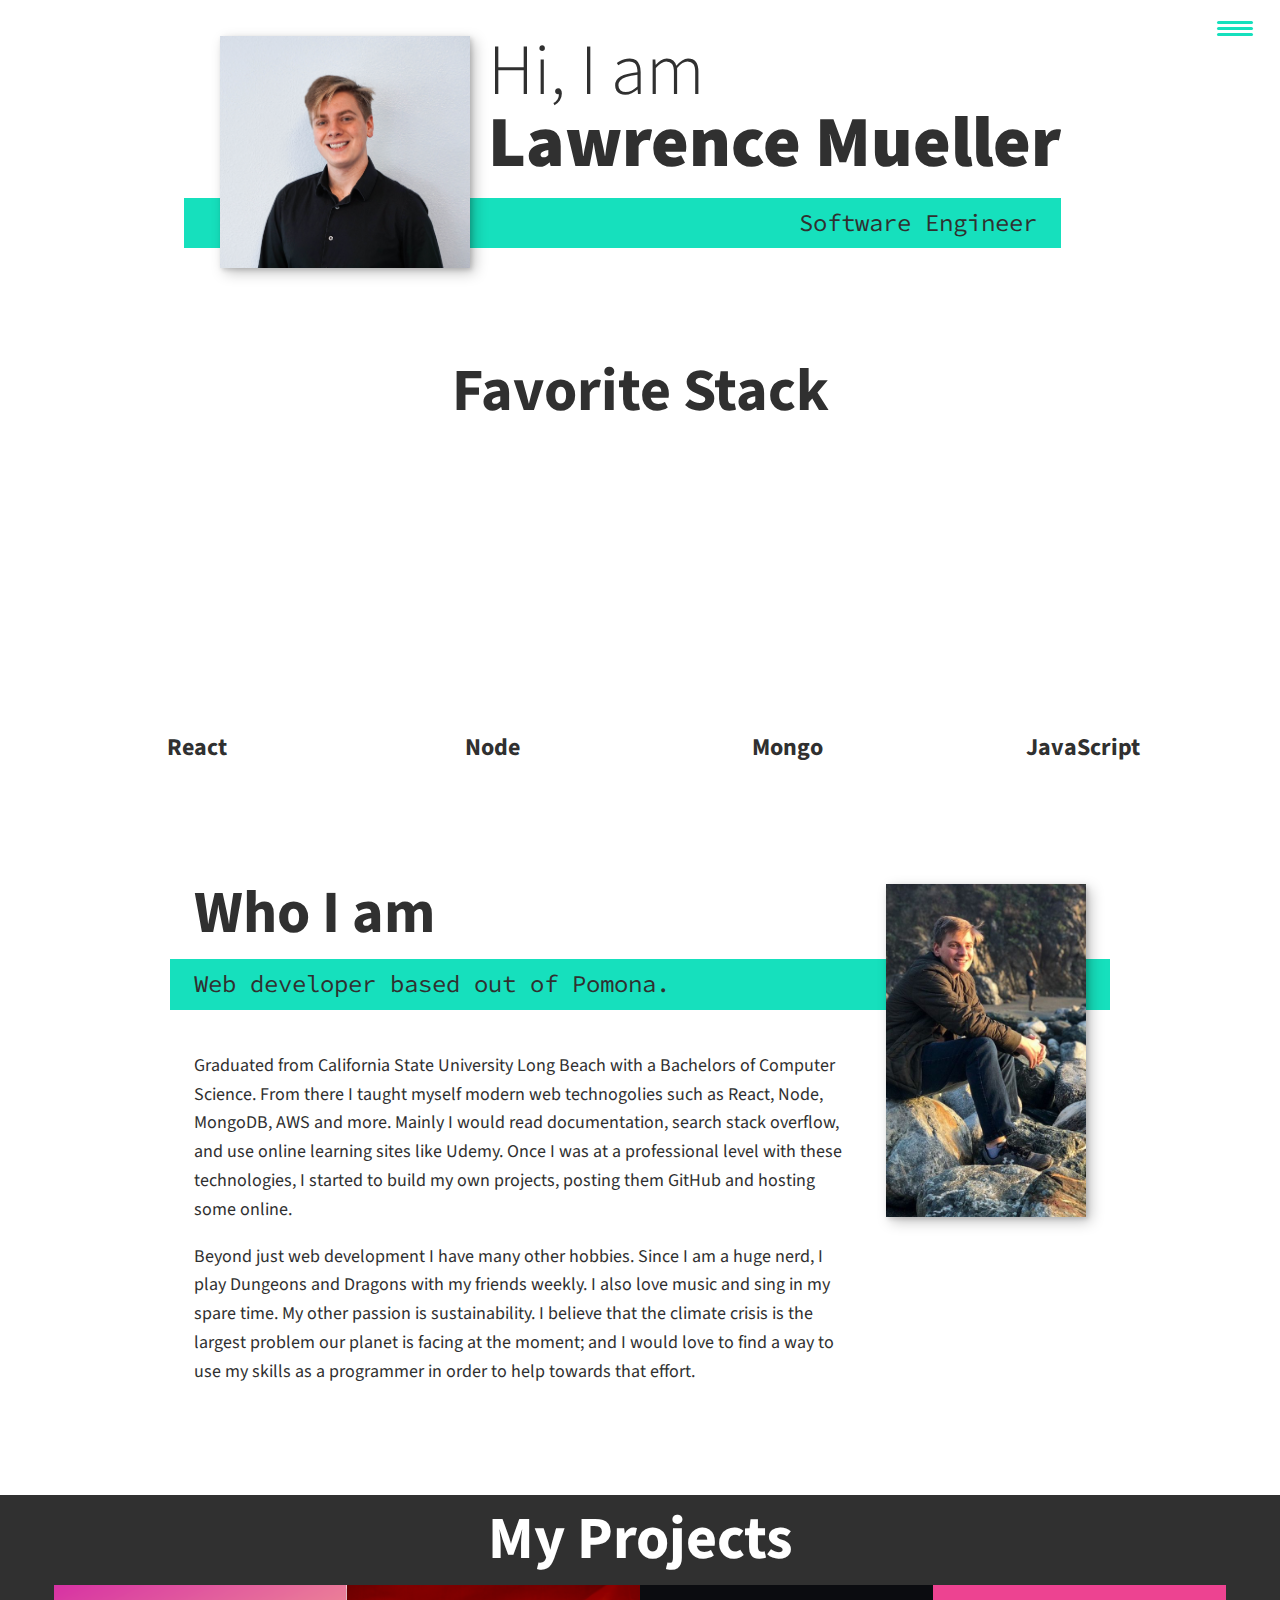
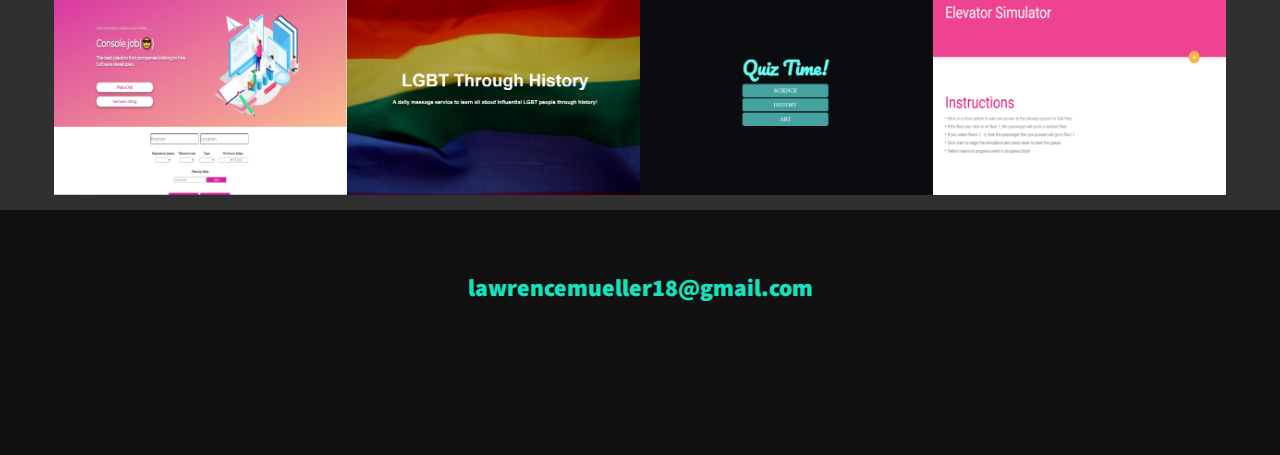
==== index.html @ 572e06e1 "Updating my resume link" ====
<!DOCTYPE html>
<html lang="en">

<head>
   <meta charset="UTF-8" />
   <meta name="viewport" content="width=device-width, initial-scale=1.0" />
   <title>Lawrence Mueller Portfolio</title>

      <link type="text/css" rel="stylesheet" href="normalize.css" />
      <link rel="stylesheet" href="https://cdnjs.cloudflare.com/ajax/libs/font-awesome/5.11.2/css/all.css"
         integrity="sha256-46qynGAkLSFpVbEBog43gvNhfrOj+BmwXdxFgVK/Kvc=" crossorigin="anonymous" />
      <link href="https://fonts.googleapis.com/css?family=Source+Code+Pro:400,900|Source+Sans+Pro:300,900&display=swap"
         rel="stylesheet" />

   <link rel="stylesheet" href="./CSS/index.css" />
</head>

<body>
   <header>
      <button class="nav-toggle" aria-label="toggle navigation">
         <span class="hamburger"></span>
      </button>
      <nav class="nav">
         <ul class="nav__list">
            <li class="nav__item">
               <a href="#home" class="nav__link">Home</a>
            </li>
            <li class="nav__item">
               <a href="#skills" class="nav__link">Favorite Stack</a>
            </li>
            <li class="nav__item">
               <a href="#about" class="nav__link">About me</a>
            </li>
            <li class="nav__item">
               <a href="#work" class="nav__link">Projects</a>
            </li>
         </ul>
      </nav>
   </header>

   <!-- Introduction -->
   <section class="intro" id="home">
      <h1 class="section__title section__title--intro">
         Hi, I am <strong>Lawrence Mueller</strong>
      </h1>
      <p class="section__subtitle section__subtitle--intro">
         Software Engineer
      </p>
      <img src="img/lawrence1.jpg" alt="a picture of Lawrence Mueller" class="intro__img" />
   </section>

   <!-- My skills -->
   <section id="skills">
      <h2 class="section__title section__title--skills">Favorite Stack</h2>
      <div class="row">
         <div class="column">
            <div class="card">
               <div class="skills--img react"></div>
               <h3>React</h3>
            </div>
         </div>

         <div class="column">
            <div class="card">
               <div class="skills--img node"></div>
               <h3>Node</h3>
            </div>
         </div>

         <div class="column">
            <div class="card">
               <div class="skills--img mongo"></div>
               <h3>Mongo</h3>
            </div>
         </div>
         <div class="column">
            <div class="card">
               <div class="skills--img js"></div>
               <h3>JavaScript</h3>
            </div>
         </div>
   </section>

   <!-- About me -->
   <section class="about-me" id="about">
      <h2 class="section__title section__title--about">Who I am</h2>
      <p class="section__subtitle section__subtitle--about">
         Web developer based out of Pomona.
      </p>

      <div class="about-me__body">
         <p>
            Graduated from California State University Long Beach with a
            Bachelors of Computer Science. From there I taught
            myself modern web technogolies such as React, Node, MongoDB, AWS
            and more. Mainly I would read documentation, search stack overflow,
            and use online learning sites like Udemy. Once I was at a professional level with these technologies,
            I started to build my own projects, posting them GitHub and hosting some online.
         </p>
         <p>
            Beyond just web development I have many other hobbies. Since I am
            a huge nerd, I play Dungeons and Dragons with my friends weekly.
            I also love music and sing in my spare time. My other passion is
            sustainability. I believe that the climate crisis is the largest
            problem our planet is facing at the moment; and I would love to
            find a way to use my skills as a programmer in order to help
            towards that effort.
         </p>
      </div>

      <img src="img/lawrence2.jpg" alt="Jane leaning against a bus" class="about-me__img" />
   </section>

   <!-- Projects -->
   <section class="my-work" id="work">
      <h2 class="section__title section__title--work">My Projects</h2>
      <p class="section__subtitle section__subtitle--work"></p>

      <div class="portfolio">
         <!-- Portfolio item 01 -->
         <a href="./Pages/job-board.html" class="portfolio__item">
            <img src="img/job-board1.png" alt="picture of my job board project" class="portfolio__img" />
         </a>

         <!-- Portfolio item 02 -->
         <a href="./Pages/messenger-service.html" class="portfolio__item">
            <img src="img/MessageService1.png" alt="picture of my messenger service project" class="portfolio__img" />
         </a>

         <!-- Portfolio item 03 -->
         <a href="./Pages/react-quiz.html" class="portfolio__item">
            <img src="img/Quiz1.PNG" alt="picture of my React Quiz project" class="portfolio__img" />
         </a>

         <!-- Portfolio item 04 -->
         <a href="./Pages/elevator-simulator.html" class="portfolio__item">
            <img src="img/elevator1.PNG" alt="picture of my messenger service project" class="portfolio__img" />
         </a>
      </div>
   </section>

   <!-- Footer -->
   <footer class="footer">
      <a href="mailto:lawrencemueller18@gmail.com" class="footer__link">lawrencemueller18@gmail.com</a>
      <ul class="social-list">
         <li class="social-list__item">
            <a class="social-list__link" href="https://github.com/LawrenceMueller" target="_blank">
               <i class="fab fa-github"></i>
            </a>
         </li>
         <li class="social-list__item">
            <a class="social-list__link" href="https://www.linkedin.com/in/lawrence-mueller/" target="_blank">
               <i class="fab fa-linkedin-in"></i>
            </a>
         </li>
         <li class="social-list__item">
            <a class="social-list__link"
               href="https://drive.google.com/file/d/1eVLVsWlhExanmYrdxJylTWbT0TGegaFJ/view?usp=sharing"
               target="_blank">
               <i class="far fa-file"></i>
            </a>
         </li>
      </ul>
   </footer>

   <script src="./JS/index.js"></script>
</body>

</html>
---- CSS/index.css ----
*,
*::before,
*::after {
  box-sizing: border-box;
}

/* Custom Properties, update these for your own design */

:root {
  --ff-primary: 'Source Sans Pro', sans-serif;
  --ff-secondary: 'Source Code Pro', monospace;

  --fw-reg: 300;
  --fw-bold: 900;

  --clr-light: #fff;
  --clr-dark: #303030;
  --clr-accent: #16e0bd;

  --fs-h1: 3rem;
  --fs-h2: 2.25rem;
  --fs-h3: 1.25rem;
  --fs-body: 1rem;

  --bs: 0.25em 0.25em 0.75em rgba(0, 0, 0, 0.25),
    0.125em 0.125em 0.25em rgba(0, 0, 0, 0.15);
}

@media (min-width: 800px) {
  :root {
    --fs-h1: 4.5rem;
    --fs-h2: 3.75rem;
    --fs-h3: 1.5rem;
    --fs-body: 1.125rem;
  }
}

/* General styles */

/* endable this to add smooth scrolling */
html {
  scroll-behavior: smooth;
}

body {
  background: var(--clr-light);
  color: var(--clr-dark);
  margin: 0;
  font-family: var(--ff-primary);
  font-size: var(--fs-body);
  line-height: 1.6;
}

section {
  padding: 0px 3em 5em 3em;
}

img {
  display: block;
  max-width: 100%;
}

strong {
  font-weight: var(--fw-bold);
}

:focus {
  outline: 3px solid var(--clr-accent);
  outline-offset: 3px;
}

/* Buttons */

.btn {
  display: inline-block;
  padding: 0.5em 2.5em;
  background: var(--clr-accent);
  color: var(--clr-dark);
  text-decoration: none;
  cursor: pointer;
  font-size: 0.8rem;
  text-transform: uppercase;
  letter-spacing: 2px;
  font-weight: var(--fw-bold);
  transition: transform 200ms ease-in-out;
}

.btn:hover {
  transform: scale(1.1);
}

/* Typography */

h1,
h2,
h3 {
  line-height: 1;
  margin: 0;
}

h1 {
  font-size: var(--fs-h1);
}
h2 {
  font-size: var(--fs-h2);
}
h3 {
  font-size: var(--fs-h3);
}

.section__title {
  margin-bottom: 0.25em;
}

.section__title--intro {
  font-weight: var(--fw-reg);
}

.section__title--intro strong {
  display: block;
}

.section__subtitle {
  margin: 0;
  font-size: var(--fs-h3);
}

.section__subtitle--intro,
.section__subtitle--about {
  background: var(--clr-accent);
  padding: 0.25em 1em;
  font-family: var(--ff-secondary);
  margin-bottom: 1em;
}

.section__subtitle--work {
  color: var(--clr-accent);
  font-weight: var(--fw-bold);
}

.section__title--skills {
  text-align: center;
  margin-bottom: 0.5em;
}

/* header */

header {
  display: flex;
  justify-content: space-between;
  padding: 1em;
}

.nav {
  position: fixed;
  background: var(--clr-dark);
  color: var(--clr-light);
  top: 0;
  bottom: 0;
  left: 0;
  right: 0;
  z-index: 100;

  transform: translateX(100%);
  transition: transform 250ms cubic-bezier(0.5, 0, 0.5, 1);
}

.nav__list {
  list-style: none;
  display: flex;
  height: 100%;
  flex-direction: column;
  justify-content: space-evenly;
  align-items: center;
  margin: 0;
  padding: 0;
}

.nav__link {
  color: inherit;
  font-weight: var(--fw-bold);
  font-size: var(--fs-h2);
  text-decoration: none;
}

.nav__link:hover {
  color: var(--clr-accent);
}

.nav-toggle {
  padding: 0.5em;
  background: transparent;
  border: 0;
  cursor: pointer;
  position: absolute;
  right: 1em;
  top: 1em;
  z-index: 1000;
}

.nav-open .nav {
  transform: translateX(0);
}

.nav-open .nav-toggle {
  position: fixed;
}

.nav-open .hamburger {
  transform: rotate(0.625turn);
}

.nav-open .hamburger::before {
  transform: rotate(90deg) translateX(-6px);
}

.nav-open .hamburger::after {
  opacity: 0;
}

.hamburger {
  display: block;
  position: relative;
}

.hamburger,
.hamburger::before,
.hamburger::after {
  background: var(--clr-accent);
  width: 2em;
  height: 3px;
  border-radius: 1em;
  transition: transform 250ms ease-in-out;
}

.hamburger::before,
.hamburger::after {
  content: '';
  position: absolute;
  left: 0;
  right: 0;
}

.hamburger::before {
  top: 6px;
}
.hamburger::after {
  bottom: 6px;
}

/*  Intro section  */

.intro {
  position: relative;
}

.intro__img {
  box-shadow: var(--bs);
}

.section__subtitle--intro {
  display: inline-block;
}

@media (min-width: 600px) {
  .intro {
    display: grid;
    width: min-content;
    margin: 0 auto;
    grid-column-gap: 1em;
    grid-template-areas:
      'img title'
      'img subtitle';
    grid-template-columns: min-content max-content;
  }

  .intro__img {
    grid-area: img;
    min-width: 250px;
    position: relative;
    z-index: 2;
  }

  .section__subtitle--intro {
    align-self: start;
    grid-column: -1 / 1;
    grid-row: 2;
    text-align: right;
    position: relative;
    left: -1.5em;
    width: calc(100% + 1.5em);
  }
}

/*  My Skills section  */

/* Float four columns side by side */
.column {
  float: left;
  width: 25%;
  padding: 0 10px;
}

/* Remove extra left and right margins, due to padding */
.row {
  margin: 0 -5px;
}

/* Clear floats after the columns */
.row:after {
  content: '';
  display: table;
  clear: both;
}

.skills--img {
  height: 250px;
  background-repeat: no-repeat;
  background-position: 50% 50%;
  margin-bottom: 1em;
}

.js {
  background-image: url('../img/javascript-badge.jpg');
}

.react {
  background-image: url('../img/react-badge2.png');
}

.node {
  background-image: url('../img/node-badge.jpg');
}

.mongo {
  background-image: url('../img/mongo-badge.jpg');
}

.aws {
  background-image: url('../img/AWS-badge.png');
}

.css {
  background-image: url('../img/CSS-badge.png');
}

.html {
  background-image: url('../img/HTML-badge.png');
}

.github {
  background-image: url('../img/github-badge2.png');
}

/* Style the counter cards */
.card {
  padding: 16px;
  text-align: center;
  margin-bottom: 1em;
}

/* Responsive columns */

@media screen and (max-width: 1160px) {
  .column {
    width: 33%;
  }

  .skills--img {
    height: 220px;
  }
}

@media screen and (max-width: 900px) {
  .column {
    width: 50%;
  }

  .skills--img {
    height: 240px;
  }
}

@media screen and (max-width: 600px) {
  .column {
    width: 100%;
    display: block;
    margin-bottom: 10px;
  }

  .skills--img {
    height: 260px;
  }
}

@media screen and (max-width: 600px) {
  .column {
    width: 100%;
    display: block;
    margin-bottom: 20px;
  }
}

.about-me {
  max-width: 1000px;
  margin: 0 auto;
}

.about-me__img {
  box-shadow: var(--bs);
}

@media (min-width: 600px) {
  .about-me {
    display: grid;
    grid-template-columns: 1fr 200px;
    grid-template-areas:
      'title img'
      'subtitle img'
      'text img';
    grid-column-gap: 2em;
  }

  .section__title--about {
    grid-area: title;
  }

  .section__subtitle--about {
    grid-column: 1 / -1;
    grid-row: 2;
    position: relative;
    left: -1em;
    width: calc(100% + 2em);
    padding-left: 1em;
    padding-right: calc(200px + 4em);
  }

  .about-me__img {
    grid-area: img;
    position: relative;
    z-index: 2;
  }
}

/* My Work */

.my-work {
  background-color: var(--clr-dark);
  color: var(--clr-light);
  text-align: center;
  padding-top: 15px;
  padding-bottom: 15px;
}

.portfolio {
  display: grid;
  grid-template-columns: repeat(auto-fit, minmax(200px, 1fr));
}

.portfolio__item {
  background: var(--clr-accent);
  overflow: hidden;
}

.portfolio__img {
  transition: transform 750ms cubic-bezier(0.5, 0, 0.5, 1), opacity 250ms linear;
  width: 100%;
  height: auto;
}

.portfolio__item:focus {
  position: relative;
  z-index: 2;
}

.portfolio__img:hover,
.portfolio__item:focus .portfolio__img {
  transform: scale(1.2);
  opacity: 0.5;
}

.youtube-video {
  margin: 2em auto;
  border: 1px solid black;
  width: 100%;
  height: max(20vw, 400px);
}

/* footer */

.footer {
  background: #111;
  color: var(--clr-accent);
  text-align: center;
  padding: 2.5em 0;
  font-size: var(--fs-h3);
}

.footer a {
  color: inherit;
  text-decoration: none;
}

.footer__link {
  font-weight: var(--fw-bold);
}

.footer__link:hover,
.social-list__link:hover {
  opacity: 0.7;
}

.footer__link:hover {
  text-decoration: underline;
}

.social-list {
  list-style: none;
  display: flex;
  justify-content: center;
  margin: 2em 0 0;
  padding: 0;
}

.social-list__item {
  margin: 0 0.5em;
}

.social-list__link {
  padding: 0.5em;
}

/* Individual portfolio item styles */

.portfolio-item-individual {
  padding: 0 2em 2em;
  max-width: 1000px;
  margin: 0 auto;
}

.portfolio-item-individual p {
  max-width: 600px;
  margin-left: auto;
  margin-right: auto;
}

.project-btn {
  display: inline-block;
  padding: 0.5em 2.5em;
  background: var(--clr-accent);
  color: var(--clr-dark);
  text-decoration: none;
  cursor: pointer;
  font-size: 0.8rem;
  text-transform: uppercase;
  letter-spacing: 2px;
  font-weight: var(--fw-bold);
  transition: transform 200ms ease-in-out;
  text-align: center;
  margin-bottom: 0.3em;
}

.project-btn-container {
  text-align: center;
}

.project-btn:hover {
  transform: scale(1.1);
}

.center {
  margin-left: auto;
  margin-right: auto;
  width: 50%;
}
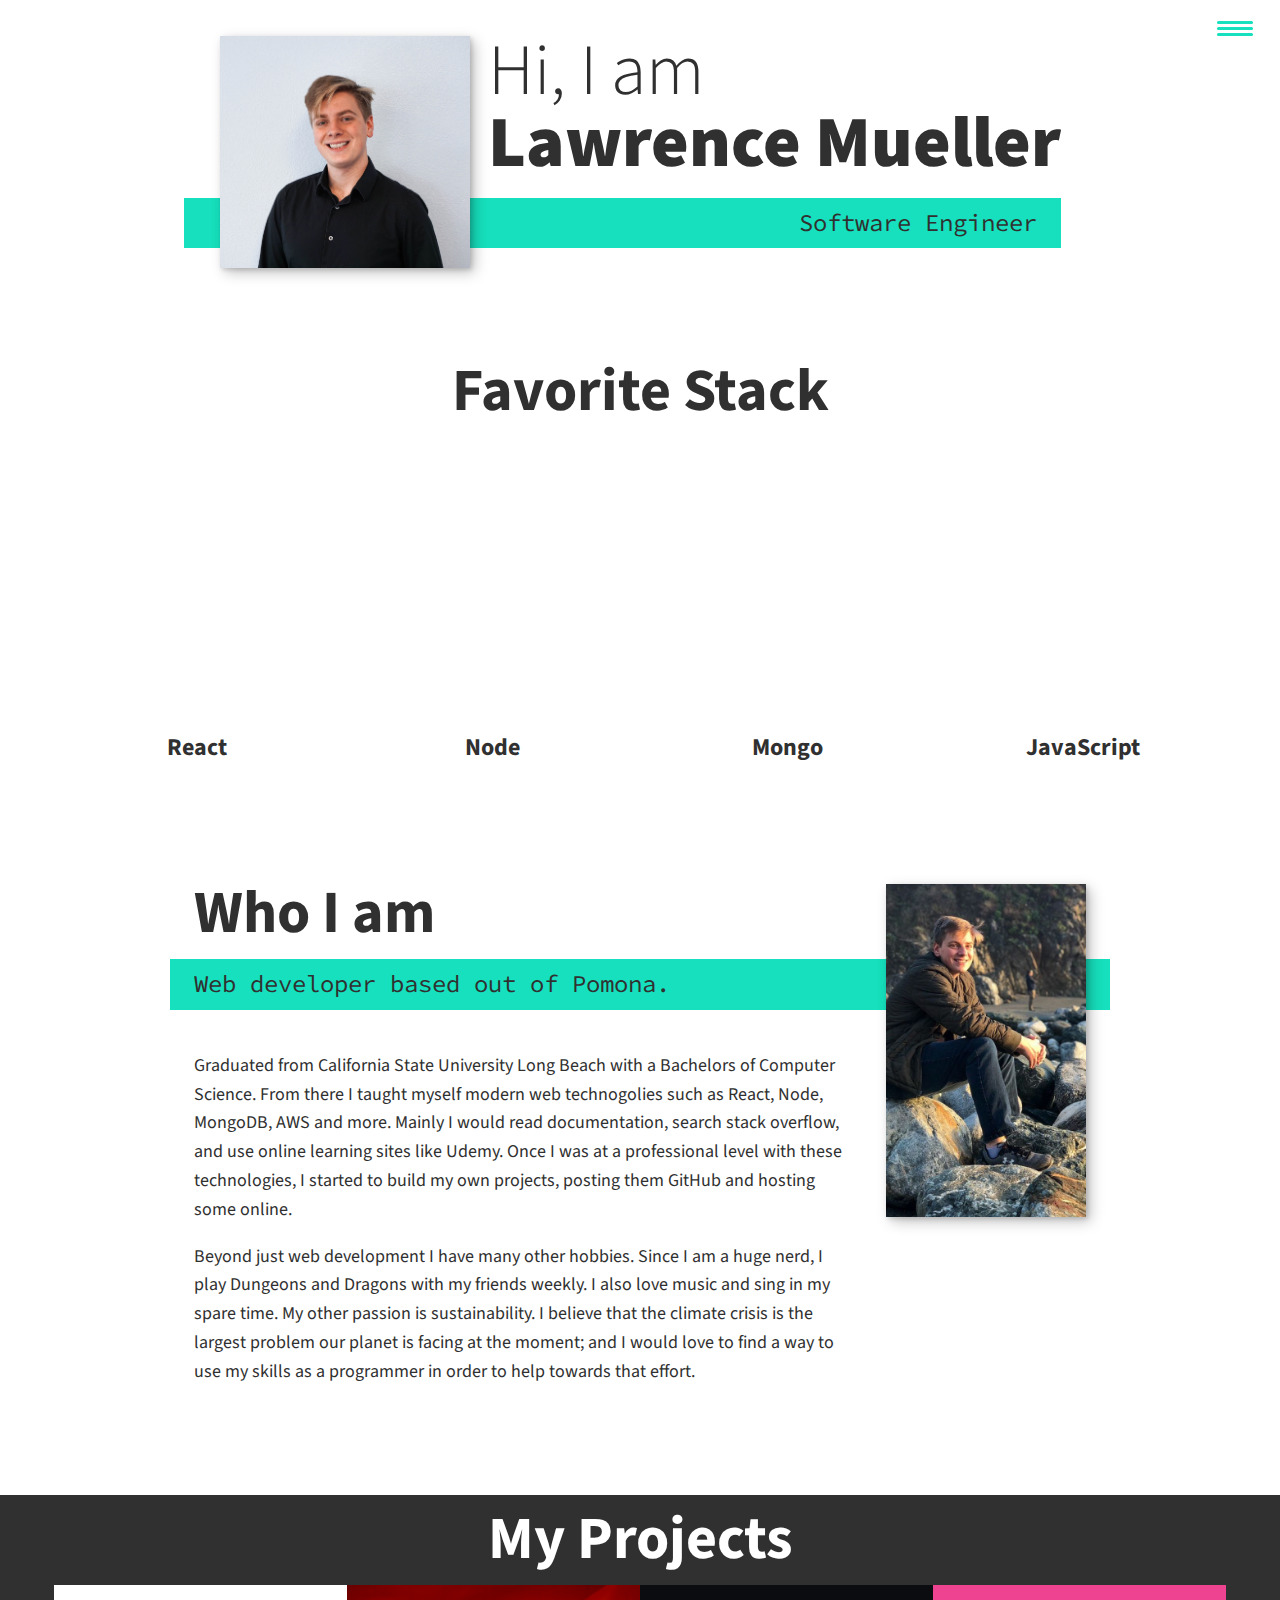
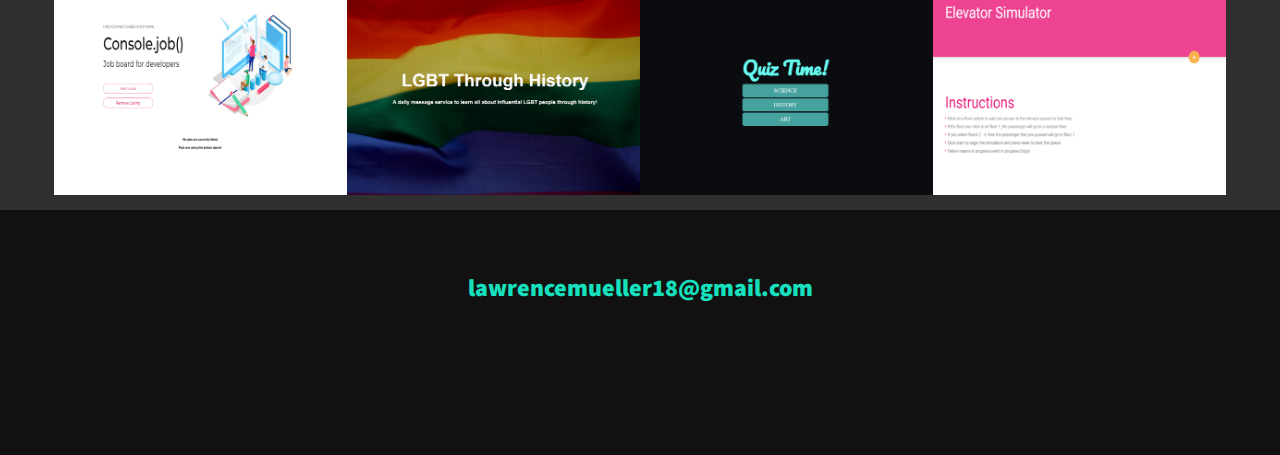
==== commit 853d137f: "Updating projects and resume" ====
--- a/index.html
+++ b/index.html
@@ -119,7 +119,7 @@
       <div class="portfolio">
          <!-- Portfolio item 01 -->
          <a href="./Pages/job-board.html" class="portfolio__item">
-            <img src="img/job-board1.png" alt="picture of my job board project" class="portfolio__img" />
+            <img src="img/ConsoleJob1.PNG" alt="picture of my job board project" class="portfolio__img" />
          </a>
 
          <!-- Portfolio item 02 -->
@@ -155,7 +155,7 @@
          </li>
          <li class="social-list__item">
             <a class="social-list__link"
-               href="https://drive.google.com/file/d/1eVLVsWlhExanmYrdxJylTWbT0TGegaFJ/view?usp=sharing"
+               href="https://drive.google.com/file/d/1015NTYcpnydmeKFJua1q0jjyaKzGdNIq/view?usp=sharing"
                target="_blank">
                <i class="far fa-file"></i>
             </a>
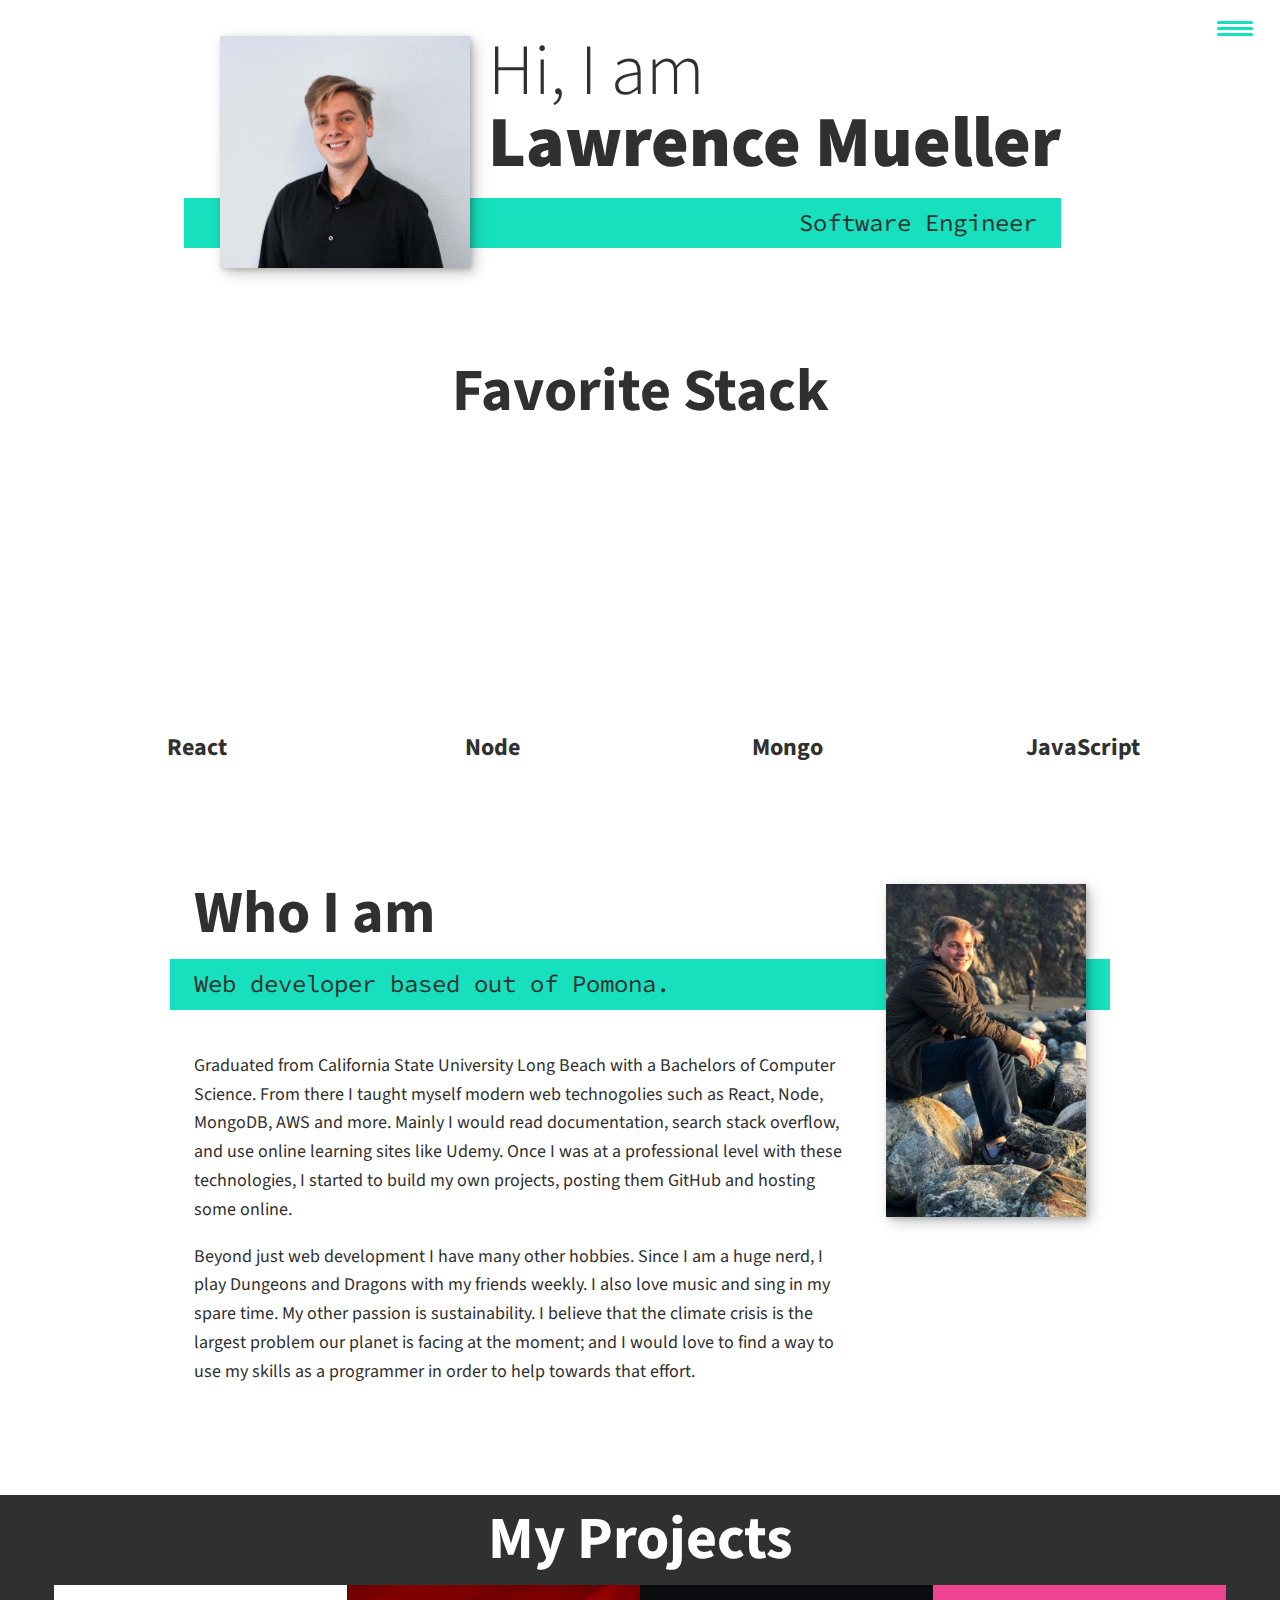
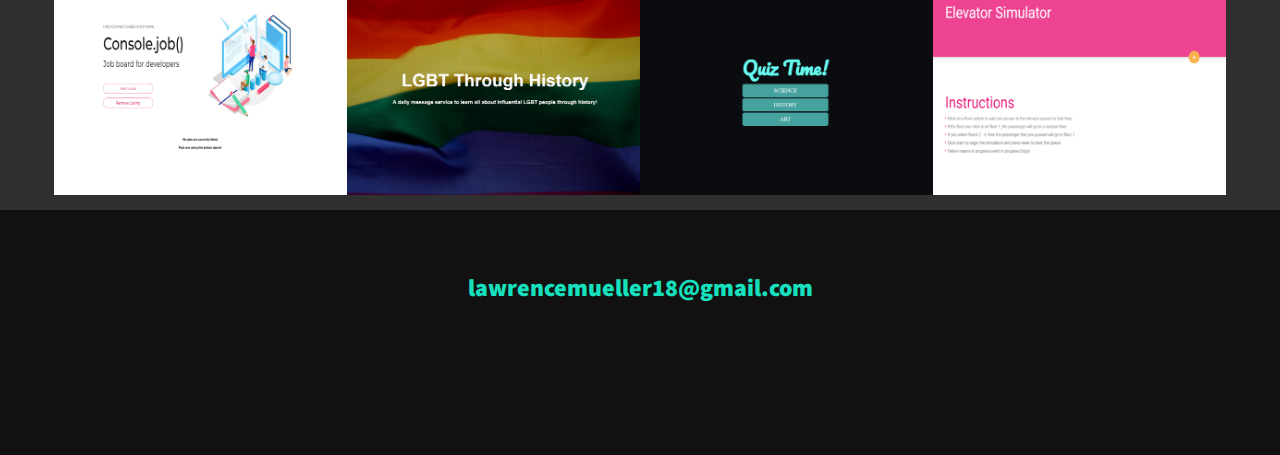
==== commit 02834a09: "updating my picture to be in webp and not jpg, might do the same for the rest of the picutres" ====
--- a/index.html
+++ b/index.html
@@ -46,7 +46,7 @@
       <p class="section__subtitle section__subtitle--intro">
          Software Engineer
       </p>
-      <img src="img/lawrence1.jpg" alt="a picture of Lawrence Mueller" class="intro__img" />
+      <img src="img/lawrence1min.webp" alt="a picture of Lawrence Mueller" class="intro__img" />
    </section>
 
    <!-- My skills -->
